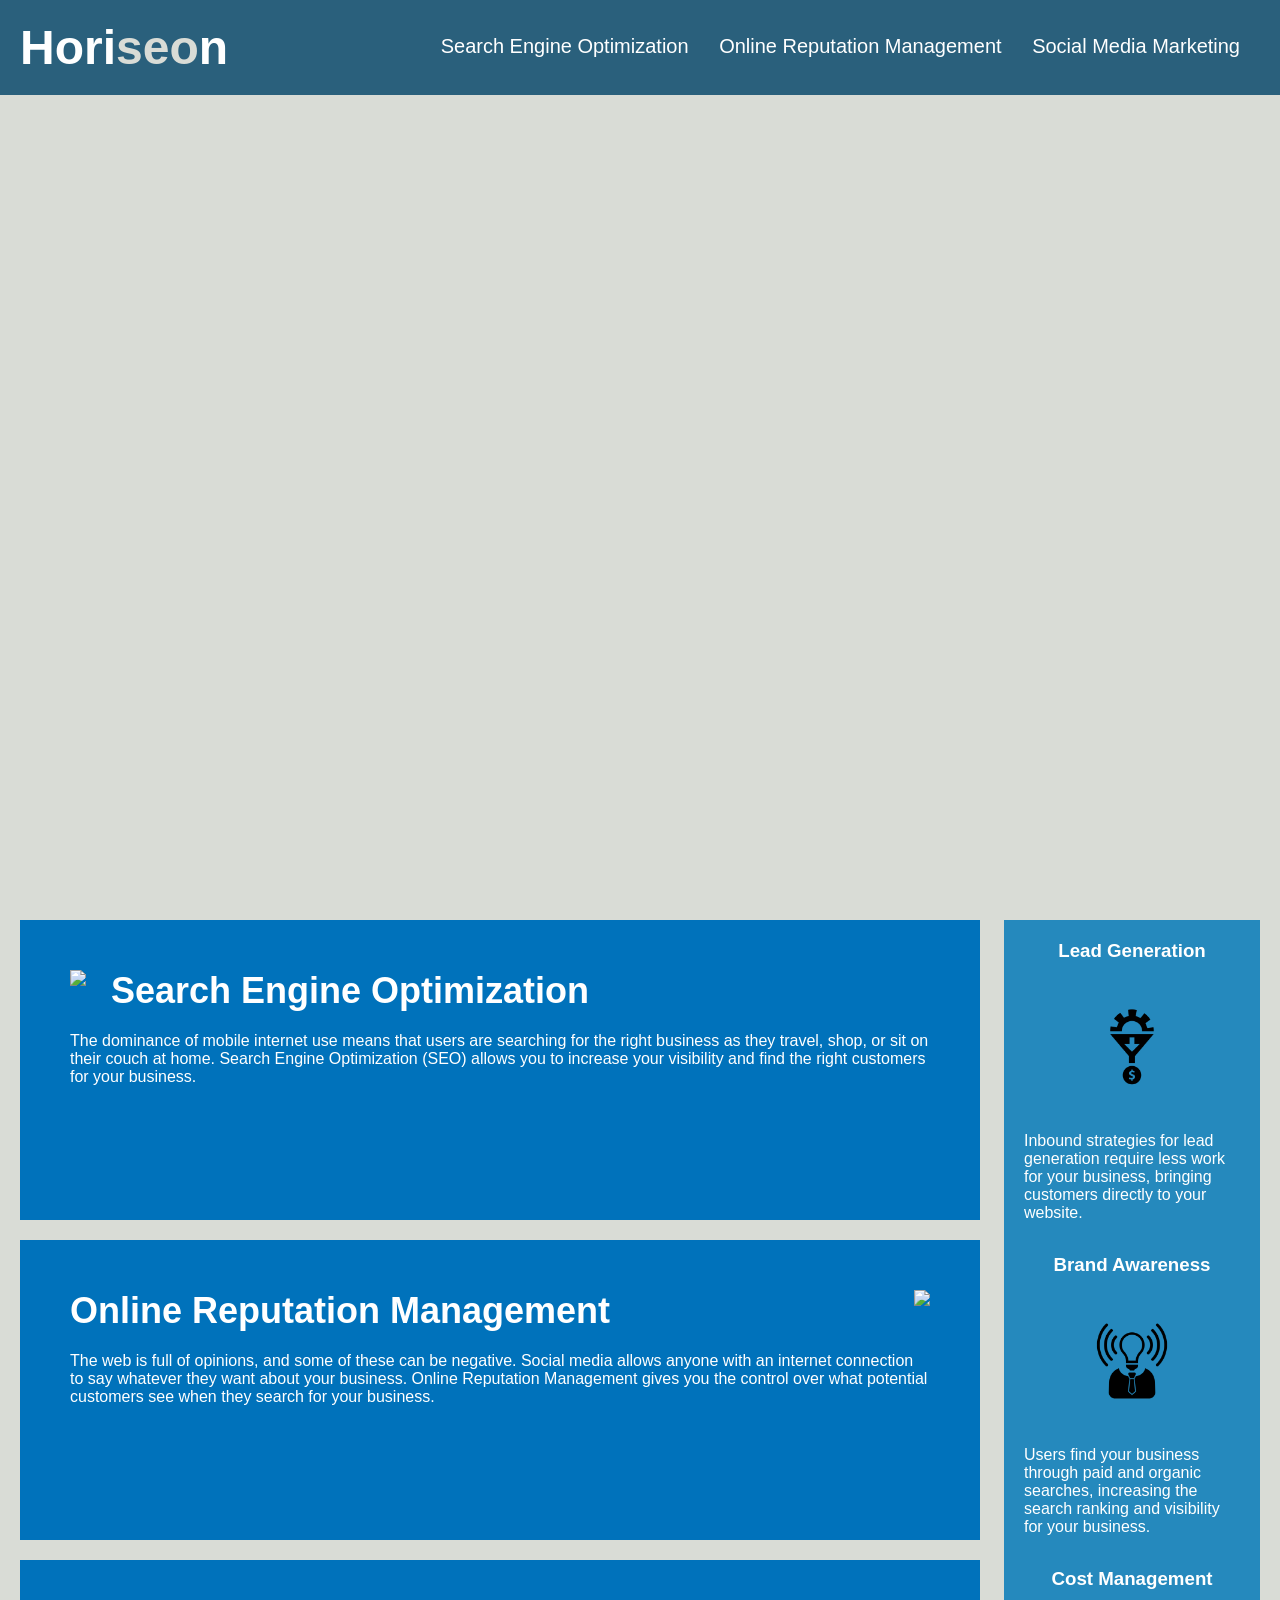
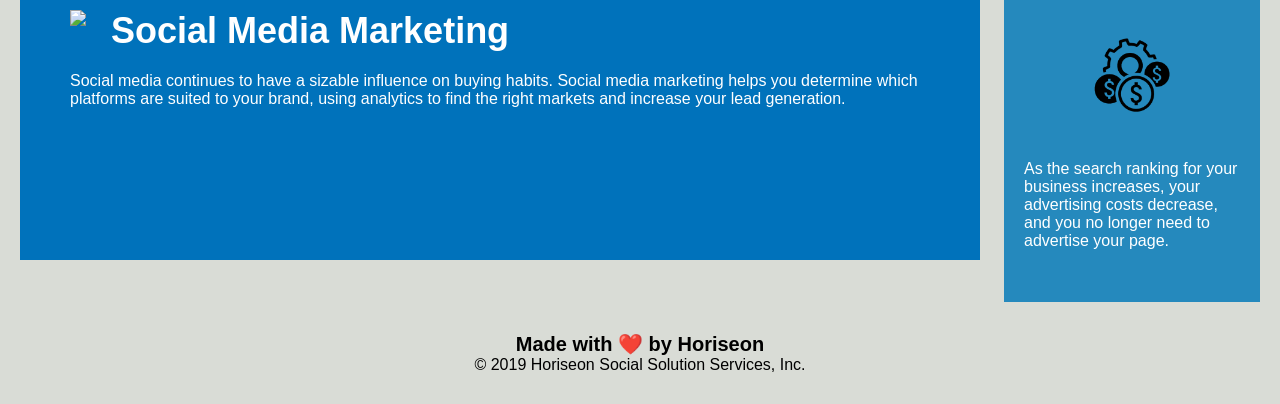
==== index.html @ f96ab811 "Removing src folder due Git Pages configuration" ====
<!DOCTYPE html>
<html lang="en-us">

<head>
    <meta charset="UTF-8" />
    <link rel="stylesheet" href="./assets/css/style.css">
    <title>Horiseon website</title>
</head>

<body>
    <header>
        <h1>Hori<span class="seo">seo</span>n</h1>
        <nav>
            <ul>
                <li>
                    <a href="#search-engine-optimization">Search Engine Optimization</a>
                </li>
                <li>
                    <a href="#online-reputation-management">Online Reputation Management</a>
                </li>
                <li>
                    <a href="#social-media-marketing">Social Media Marketing</a>
                </li>
            </ul>
        </nav>
    </header>

    <div class="hero"></div>

    <main>
        <div class="content">
            <div id="search-engine-optimization" class="search-engine-optimization">
                <img src="./assets/images/search-engine-optimization.jpg" class="float-left" />
                <h2>Search Engine Optimization</h2>
                <p>
                    The dominance of mobile internet use means that users are searching for the right business as they
                    travel, shop, or sit on their couch at home. Search Engine Optimization (SEO) allows you to increase
                    your visibility and find the right customers for your business.
                </p>
            </div>
            <div id="online-reputation-management" class="online-reputation-management">
                <img src="./assets/images/online-reputation-management.jpg" class="float-right" />
                <h2>Online Reputation Management</h2>
                <p>
                    The web is full of opinions, and some of these can be negative. Social media allows anyone with an
                    internet connection to say whatever they want about your business. Online Reputation Management
                    gives
                    you the control over what potential customers see when they search for your business.
                </p>
            </div>
            <div id="social-media-marketing" class="social-media-marketing">
                <img src="./assets/images/social-media-marketing.jpg" class="float-left" />
                <h2>Social Media Marketing</h2>
                <p>
                    Social media continues to have a sizable influence on buying habits. Social media marketing helps
                    you
                    determine which platforms are suited to your brand, using analytics to find the right markets and
                    increase your lead generation.
                </p>
            </div>
        </div>
        <div class="benefits">
            <div class="benefit-lead">
                <h3>Lead Generation</h3>
                <img src="./assets/images/lead-generation.png" />
                <p>
                    Inbound strategies for lead generation require less work for your business, bringing customers
                    directly
                    to your website.
                </p>
            </div>
            <div class="benefit-brand">
                <h3>Brand Awareness</h3>
                <img src="./assets/images/brand-awareness.png" />
                <p>
                    Users find your business through paid and organic searches, increasing the search ranking and
                    visibility
                    for your business.
                </p>
            </div>
            <div class="benefit-cost">
                <h3>Cost Management</h3>
                <img src="./assets/images/cost-management.png" />
                <p>
                    As the search ranking for your business increases, your advertising costs decrease, and you no
                    longer
                    need to advertise your page.
                </p>
            </div>
        </div>
    </main>

    <div class="footer">
        <h2>Made with ❤️️ by Horiseon</h2>
        <p>
            &copy; 2019 Horiseon Social Solution Services, Inc.
        </p>
    </div>
</body>

</html>
---- assets/css/style.css ----
* {
    box-sizing: border-box;
    padding: 0;
    margin: 0;
}

body {
    background-color: #d9dcd6;
}

header {
    padding: 20px;
    font-family: 'Trebuchet MS', 'Lucida Sans Unicode', 'Lucida Grande', 'Lucida Sans', Arial, sans-serif;
    background-color: #2a607c;
    color: #ffffff;
}

header h1 {
    display: inline-block;
    font-size: 48px;
}

header h1 .seo {
    color: #d9dcd6;
}

nav {
    padding-top: 15px;
    margin-right: 20px;
    float: right;
    font-family: 'Gill Sans', 'Gill Sans MT', Calibri, 'Trebuchet MS', sans-serif;
    font-size: 20px;
}

nav ul {
    list-style-type: none;
}

nav ul li {
    display: inline-block;
    margin-left: 25px;
}

a {
    color: #ffffff;
    text-decoration: none;
}

p {
    font-size: 16px;
}

.hero {
    height: 800px;
    width: 100%;
    margin-bottom: 25px;
    background-image: url("../images/digital-marketing-meeting.jpg");
    background-size: cover;
    background-position: center;
}

.float-left {
    float: left;
    margin-right: 25px;
}

.float-right {
    float: right;
    margin-left: 25px;
}

.content {
    width: 75%;
    display: inline-block;
    margin-left: 20px;
}

.benefits {
    margin-right: 20px;
    padding: 20px;
    clear: both;
    float: right;
    width: 20%;
    height: 100%;
    font-family: 'Gill Sans', 'Gill Sans MT', Calibri, 'Trebuchet MS', sans-serif;
    background-color: #2589bd;
}

.benefit-lead {
    margin-bottom: 32px;
    color: #ffffff;
}

.benefit-brand {
    margin-bottom: 32px;
    color: #ffffff;
}

.benefit-cost {
    margin-bottom: 32px;
    color: #ffffff;
}

.benefit-lead h3 {
    margin-bottom: 10px;
    text-align: center;
}

.benefit-brand h3 {
    margin-bottom: 10px;
    text-align: center;
}

.benefit-cost h3 {
    margin-bottom: 10px;
    text-align: center;
}

.benefit-lead img {
    display: block;
    margin: 10px auto;
    max-width: 150px;
}

.benefit-brand img {
    display: block;
    margin: 10px auto;
    max-width: 150px;
}

.benefit-cost img {
    display: block;
    margin: 10px auto;
    max-width: 150px;
}

.search-engine-optimization {
    margin-bottom: 20px;
    padding: 50px;
    height: 300px;
    font-family: 'Gill Sans', 'Gill Sans MT', Calibri, 'Trebuchet MS', sans-serif;
    background-color: #0072bb;
    color: #ffffff;
}

.online-reputation-management {
    margin-bottom: 20px;
    padding: 50px;
    height: 300px;
    font-family: 'Gill Sans', 'Gill Sans MT', Calibri, 'Trebuchet MS', sans-serif;
    background-color: #0072bb;
    color: #ffffff;
}

.social-media-marketing {
    margin-bottom: 20px;
    padding: 50px;
    height: 300px;
    font-family: 'Gill Sans', 'Gill Sans MT', Calibri, 'Trebuchet MS', sans-serif;
    background-color: #0072bb;
    color: #ffffff;
}

.search-engine-optimization img {
    max-height: 200px;
}

.online-reputation-management img {
    max-height: 200px;
}

.social-media-marketing img {
    max-height: 200px;
}

.search-engine-optimization h2 {
    margin-bottom: 20px;
    font-size: 36px;
}

.online-reputation-management h2 {
    margin-bottom: 20px;
    font-size: 36px;
}

.social-media-marketing h2 {
    margin-bottom: 20px;
    font-size: 36px;
}

.footer {
    padding: 30px;
    clear: both;
    font-family: 'Trebuchet MS', 'Lucida Sans Unicode', 'Lucida Grande', 'Lucida Sans', Arial, sans-serif;
    text-align: center;
}

.footer h2 {
    font-size: 20px;
}
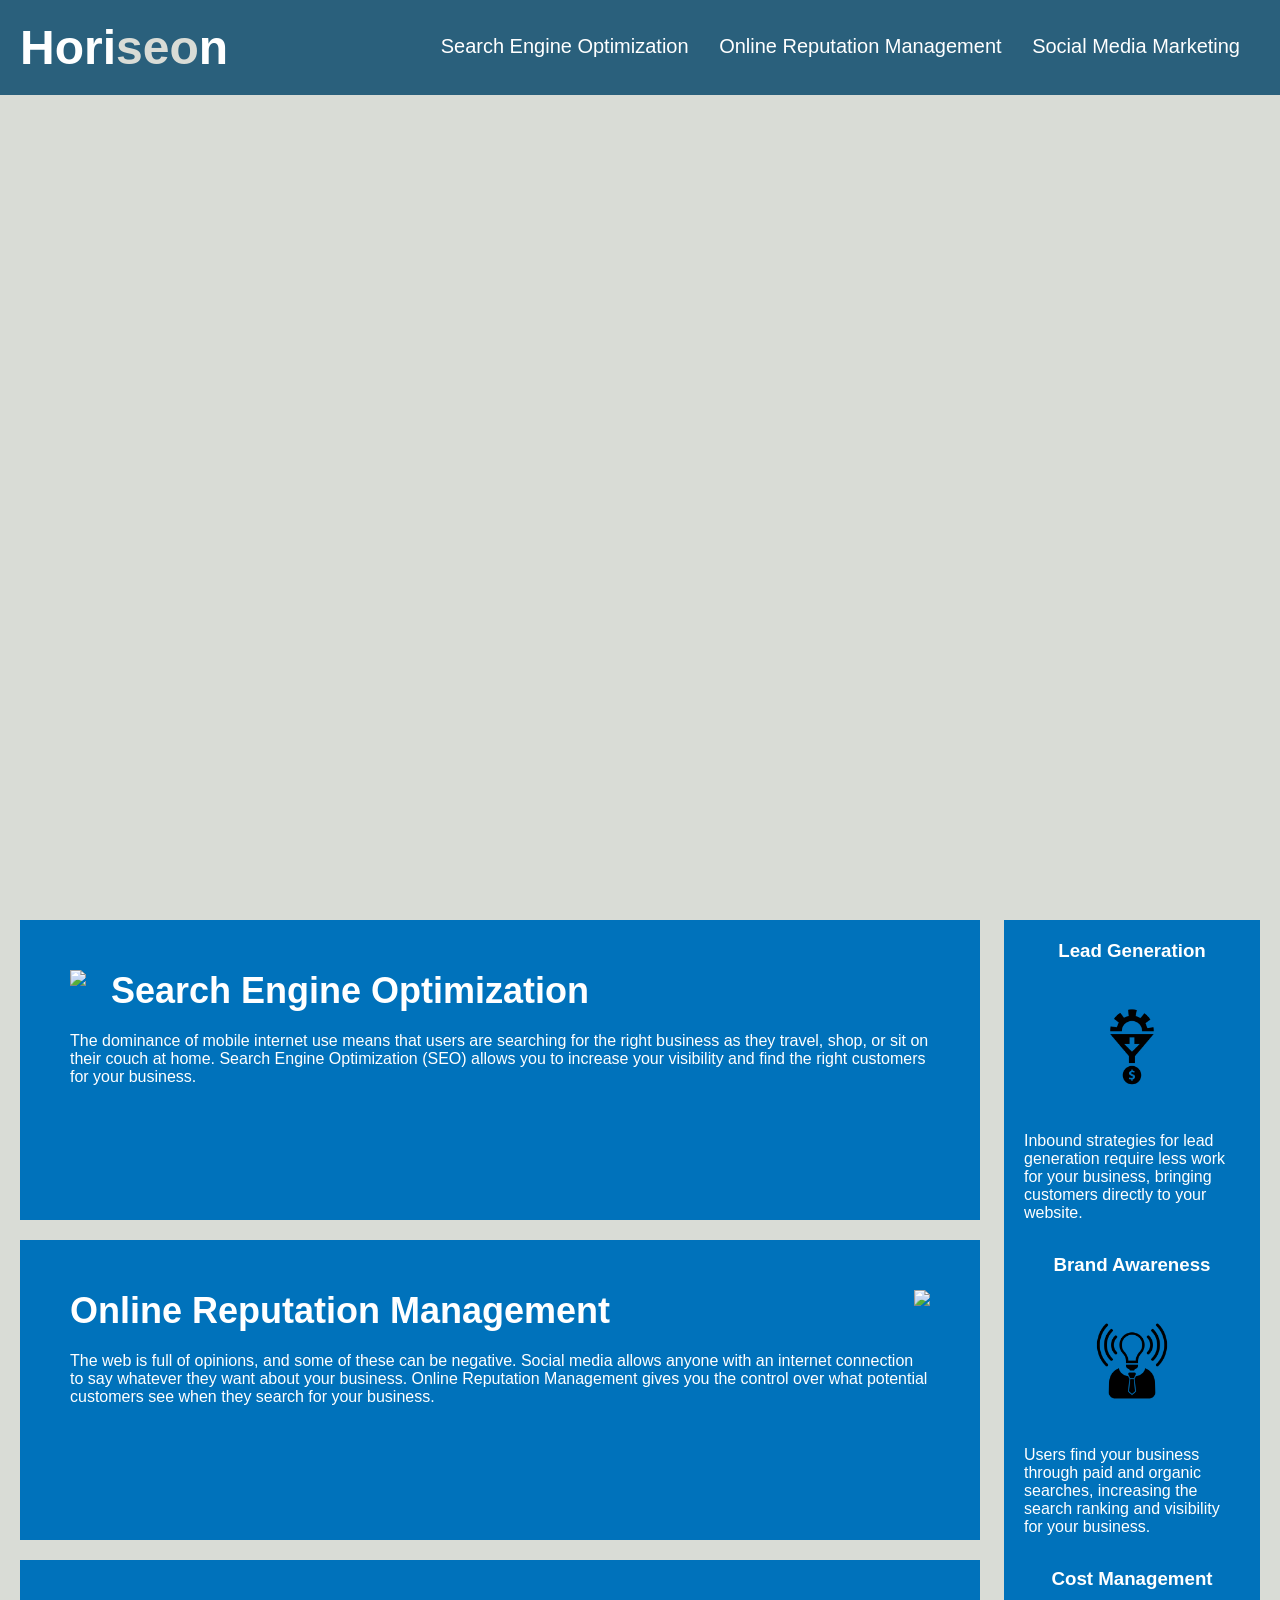
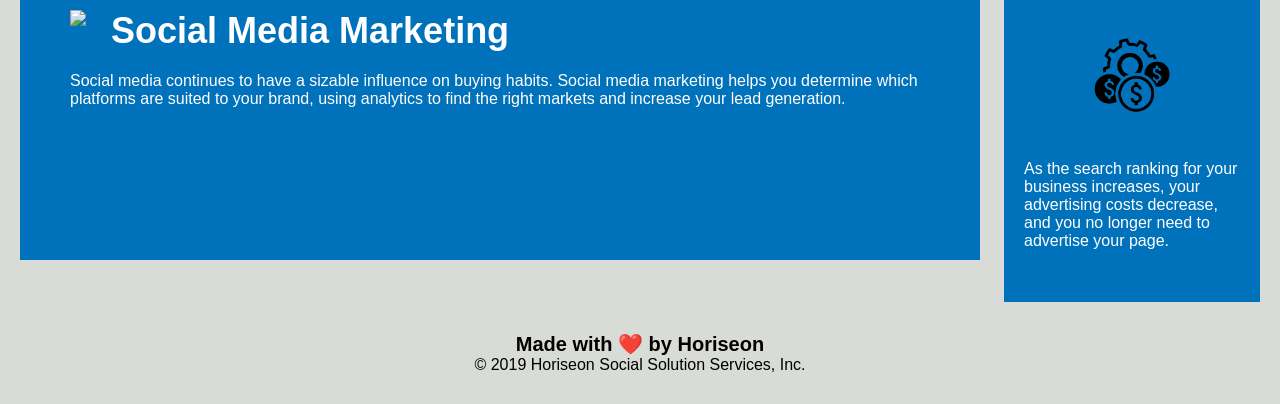
==== commit 4e432570: "Changing html element for semantic html element in footer" ====
--- a/index.html
+++ b/index.html
@@ -90,12 +90,12 @@
         </div>
     </main>
 
-    <div class="footer">
+    <footer>
         <h2>Made with ❤️️ by Horiseon</h2>
         <p>
             &copy; 2019 Horiseon Social Solution Services, Inc.
         </p>
-    </div>
+    </footer>
 </body>
 
 </html>
--- a/assets/css/style.css
+++ b/assets/css/style.css
@@ -83,7 +83,7 @@
     width: 20%;
     height: 100%;
     font-family: 'Gill Sans', 'Gill Sans MT', Calibri, 'Trebuchet MS', sans-serif;
-    background-color: #2589bd;
+    background-color: #0072BB;
 }
 
 .benefit-lead {
@@ -188,13 +188,13 @@
     font-size: 36px;
 }
 
-.footer {
+footer {
     padding: 30px;
     clear: both;
     font-family: 'Trebuchet MS', 'Lucida Sans Unicode', 'Lucida Grande', 'Lucida Sans', Arial, sans-serif;
     text-align: center;
 }
 
-.footer h2 {
+footer h2 {
     font-size: 20px;
 }
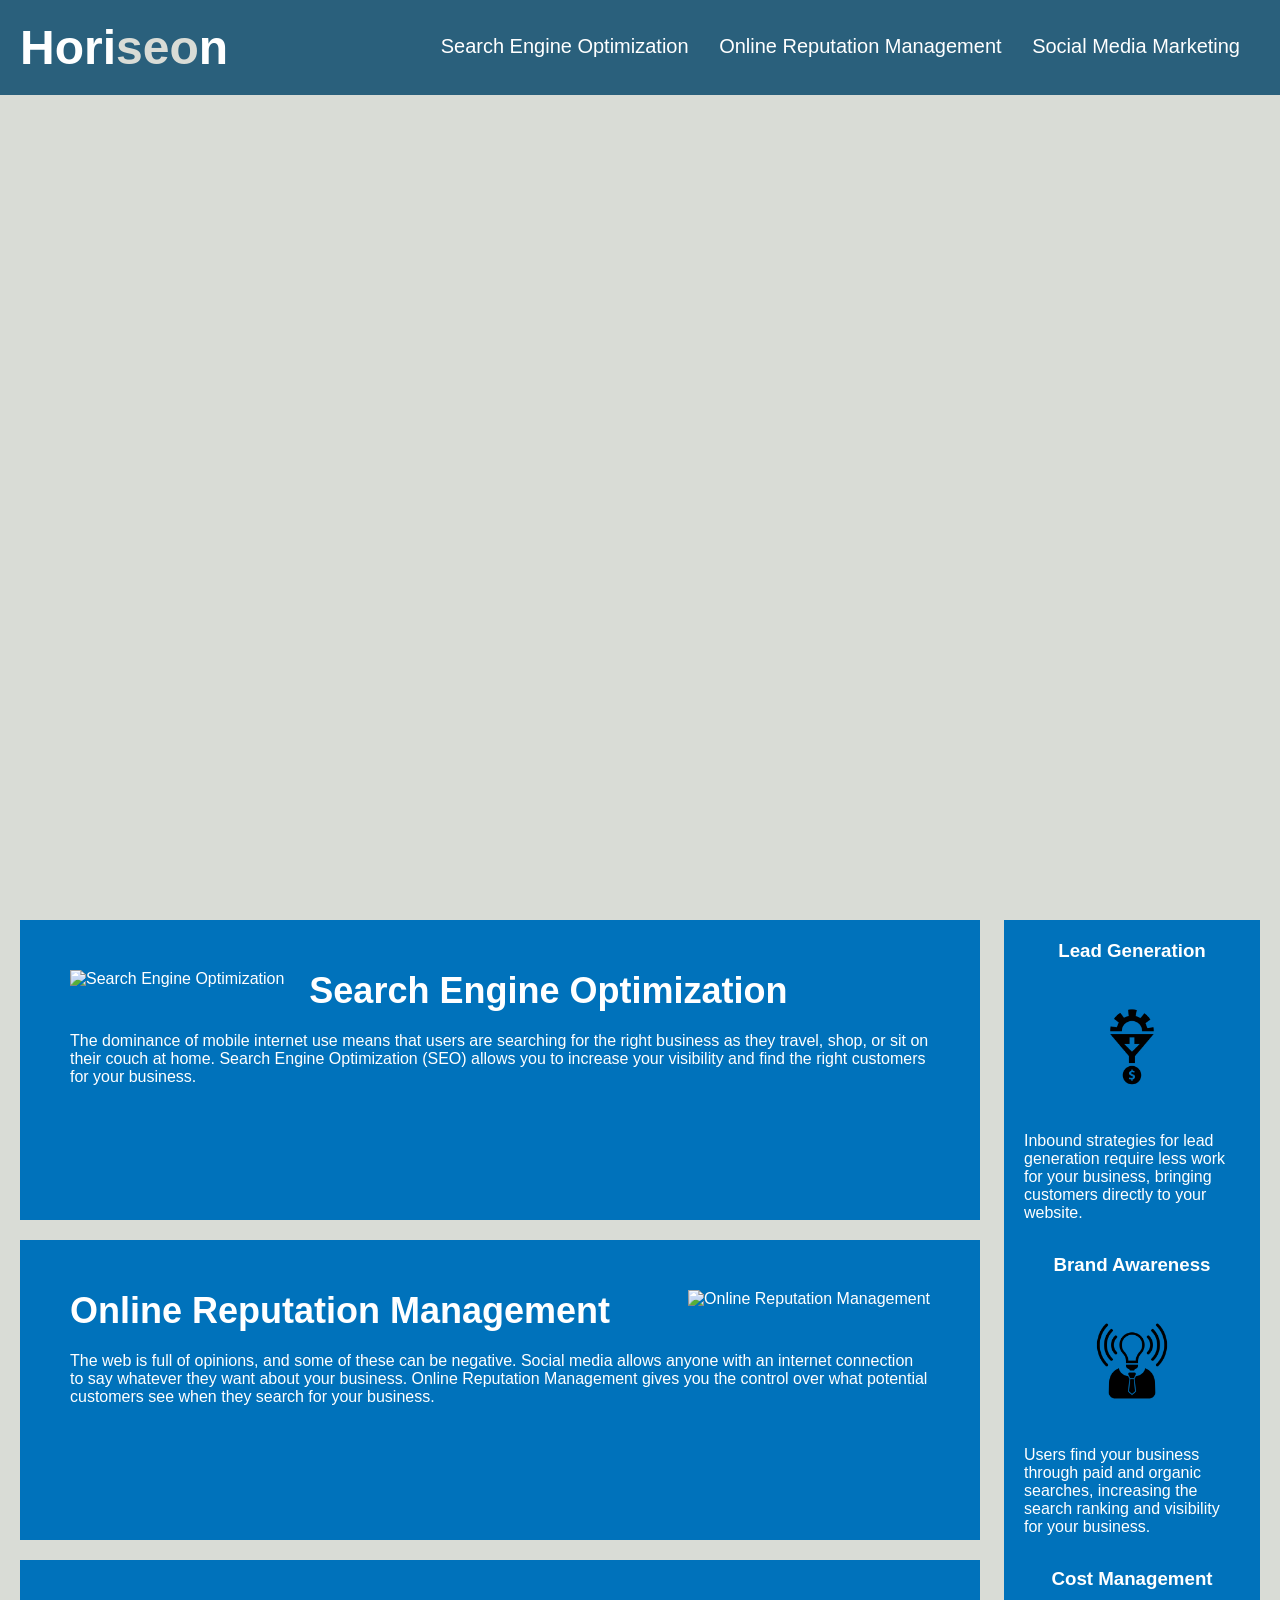
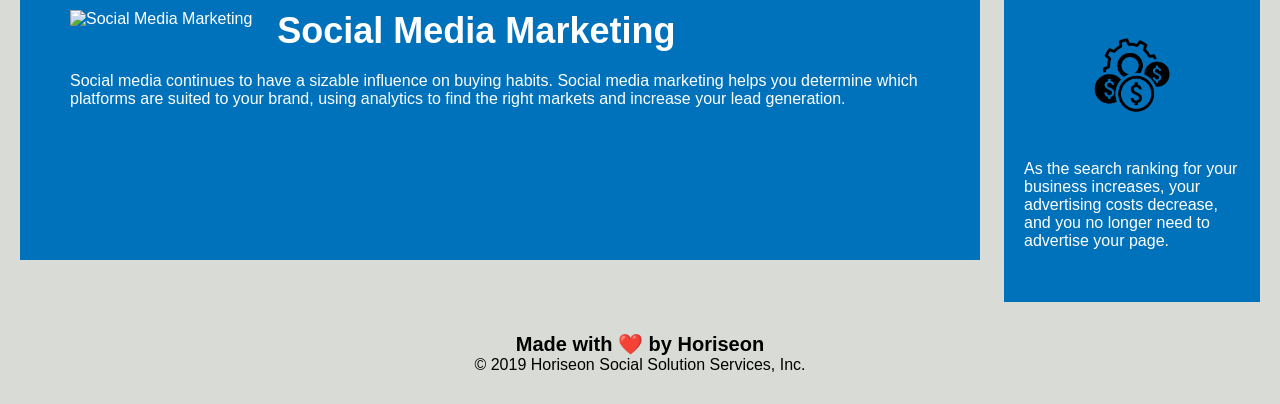
==== commit 2f08c8ff: "Adding alt attribute to images" ====
--- a/index.html
+++ b/index.html
@@ -30,7 +30,7 @@
     <main>
         <div class="content">
             <div id="search-engine-optimization" class="search-engine-optimization">
-                <img src="./assets/images/search-engine-optimization.jpg" class="float-left" />
+                <img src="./assets/images/search-engine-optimization.jpg" class="float-left" alt="Search Engine Optimization"/>
                 <h2>Search Engine Optimization</h2>
                 <p>
                     The dominance of mobile internet use means that users are searching for the right business as they
@@ -39,7 +39,7 @@
                 </p>
             </div>
             <div id="online-reputation-management" class="online-reputation-management">
-                <img src="./assets/images/online-reputation-management.jpg" class="float-right" />
+                <img src="./assets/images/online-reputation-management.jpg" class="float-right" alt="Online Reputation Management"/>
                 <h2>Online Reputation Management</h2>
                 <p>
                     The web is full of opinions, and some of these can be negative. Social media allows anyone with an
@@ -49,7 +49,7 @@
                 </p>
             </div>
             <div id="social-media-marketing" class="social-media-marketing">
-                <img src="./assets/images/social-media-marketing.jpg" class="float-left" />
+                <img src="./assets/images/social-media-marketing.jpg" class="float-left" alt="Social Media Marketing"/>
                 <h2>Social Media Marketing</h2>
                 <p>
                     Social media continues to have a sizable influence on buying habits. Social media marketing helps
@@ -62,7 +62,7 @@
         <div class="benefits">
             <div class="benefit-lead">
                 <h3>Lead Generation</h3>
-                <img src="./assets/images/lead-generation.png" />
+                <img src="./assets/images/lead-generation.png" alt="Lead Generation"/>
                 <p>
                     Inbound strategies for lead generation require less work for your business, bringing customers
                     directly
@@ -71,7 +71,7 @@
             </div>
             <div class="benefit-brand">
                 <h3>Brand Awareness</h3>
-                <img src="./assets/images/brand-awareness.png" />
+                <img src="./assets/images/brand-awareness.png" alt="Brand Awareness"/>
                 <p>
                     Users find your business through paid and organic searches, increasing the search ranking and
                     visibility
@@ -80,7 +80,7 @@
             </div>
             <div class="benefit-cost">
                 <h3>Cost Management</h3>
-                <img src="./assets/images/cost-management.png" />
+                <img src="./assets/images/cost-management.png" alt="Cost Managment"/>
                 <p>
                     As the search ranking for your business increases, your advertising costs decrease, and you no
                     longer
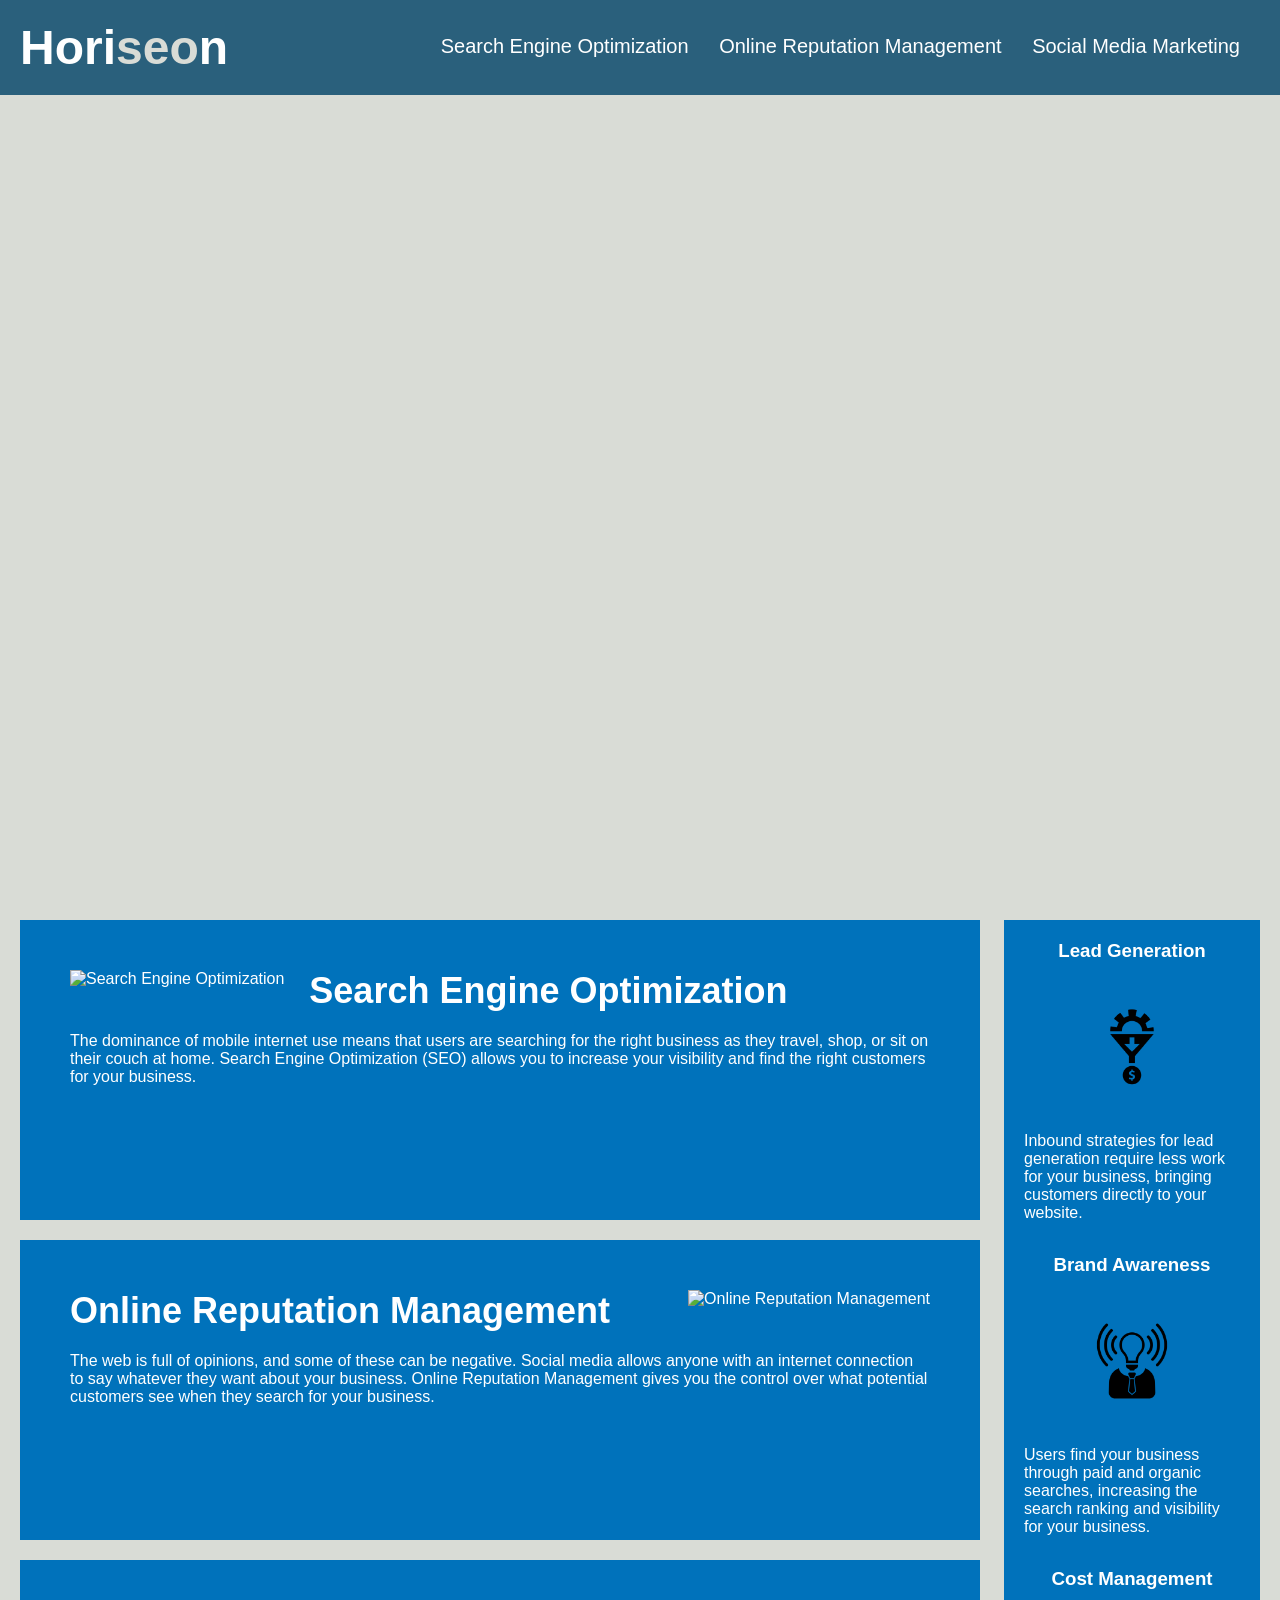
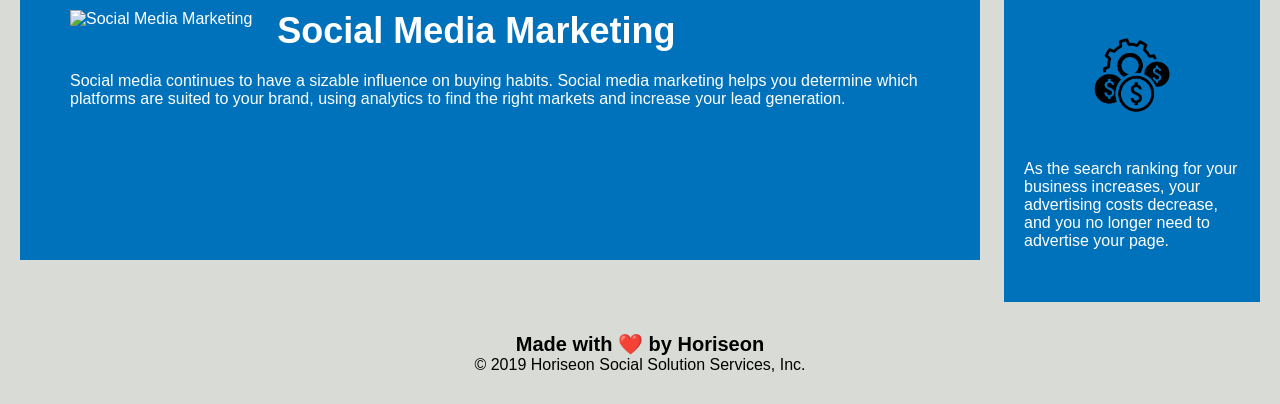
==== commit 2d9d3d1f: "Testing webp format images" ====
--- a/index.html
+++ b/index.html
@@ -71,7 +71,7 @@
             </div>
             <div class="benefit-brand">
                 <h3>Brand Awareness</h3>
-                <img src="./assets/images/brand-awareness.png" alt="Brand Awareness"/>
+                <img src="./assets/images/brand-awareness.webp" alt="Brand Awareness"/>
                 <p>
                     Users find your business through paid and organic searches, increasing the search ranking and
                     visibility
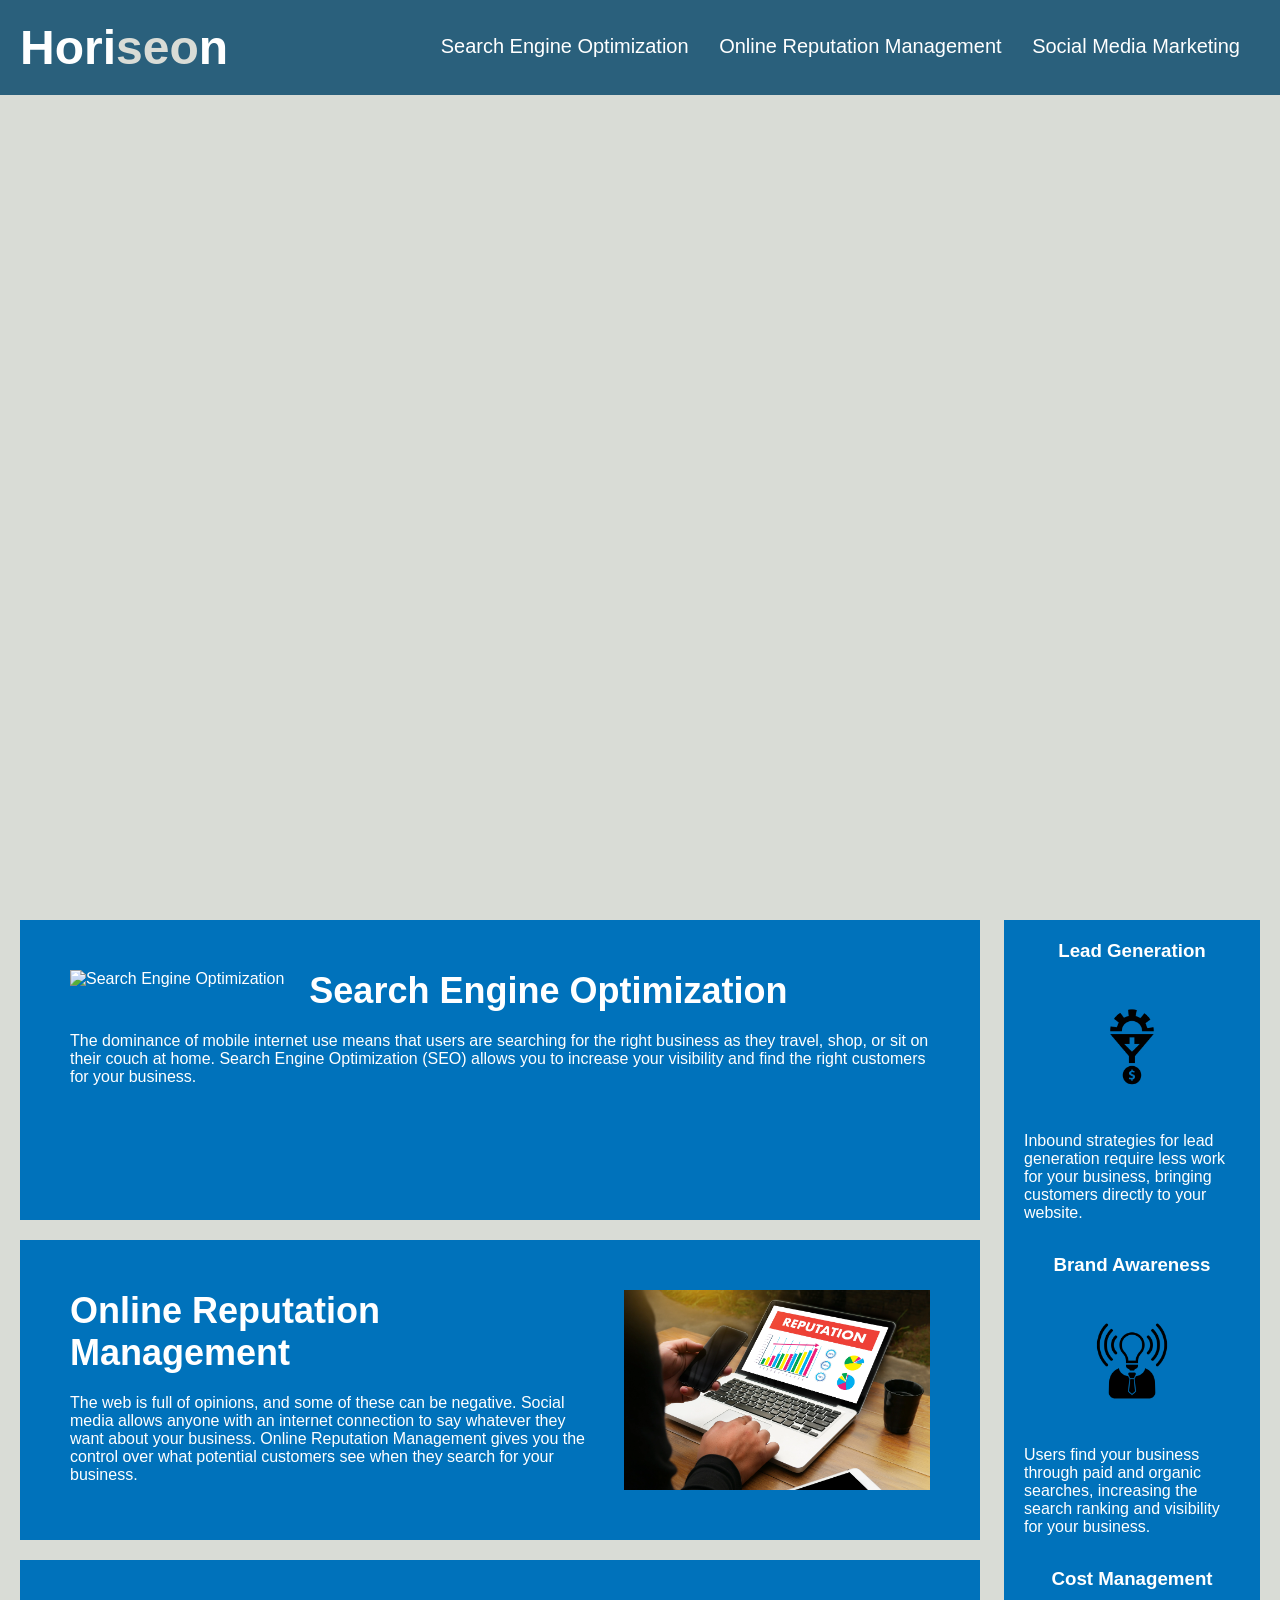
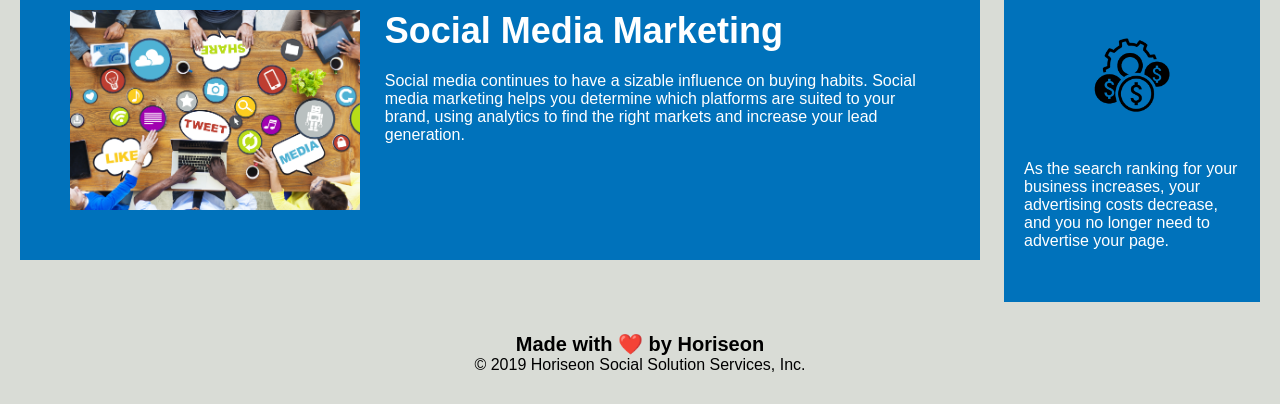
==== commit d7bfafef: "Changing images for webp format to increase performance" ====
--- a/index.html
+++ b/index.html
@@ -30,7 +30,7 @@
     <main>
         <div class="content">
             <div id="search-engine-optimization" class="search-engine-optimization">
-                <img src="./assets/images/search-engine-optimization.jpg" class="float-left" alt="Search Engine Optimization"/>
+                <img src="./assets/images/search-engine-optimization.webp" class="float-left" alt="Search Engine Optimization"/>
                 <h2>Search Engine Optimization</h2>
                 <p>
                     The dominance of mobile internet use means that users are searching for the right business as they
@@ -39,7 +39,7 @@
                 </p>
             </div>
             <div id="online-reputation-management" class="online-reputation-management">
-                <img src="./assets/images/online-reputation-management.jpg" class="float-right" alt="Online Reputation Management"/>
+                <img src="./assets/images/online-reputation-management.webp" class="float-right" alt="Online Reputation Management"/>
                 <h2>Online Reputation Management</h2>
                 <p>
                     The web is full of opinions, and some of these can be negative. Social media allows anyone with an
@@ -49,7 +49,7 @@
                 </p>
             </div>
             <div id="social-media-marketing" class="social-media-marketing">
-                <img src="./assets/images/social-media-marketing.jpg" class="float-left" alt="Social Media Marketing"/>
+                <img src="./assets/images/social-media-marketing.webp" class="float-left" alt="Social Media Marketing"/>
                 <h2>Social Media Marketing</h2>
                 <p>
                     Social media continues to have a sizable influence on buying habits. Social media marketing helps
@@ -62,7 +62,7 @@
         <div class="benefits">
             <div class="benefit-lead">
                 <h3>Lead Generation</h3>
-                <img src="./assets/images/lead-generation.png" alt="Lead Generation"/>
+                <img src="./assets/images/lead-generation.webp" alt="Lead Generation"/>
                 <p>
                     Inbound strategies for lead generation require less work for your business, bringing customers
                     directly
@@ -80,7 +80,7 @@
             </div>
             <div class="benefit-cost">
                 <h3>Cost Management</h3>
-                <img src="./assets/images/cost-management.png" alt="Cost Managment"/>
+                <img src="./assets/images/cost-management.webp" alt="Cost Managment"/>
                 <p>
                     As the search ranking for your business increases, your advertising costs decrease, and you no
                     longer
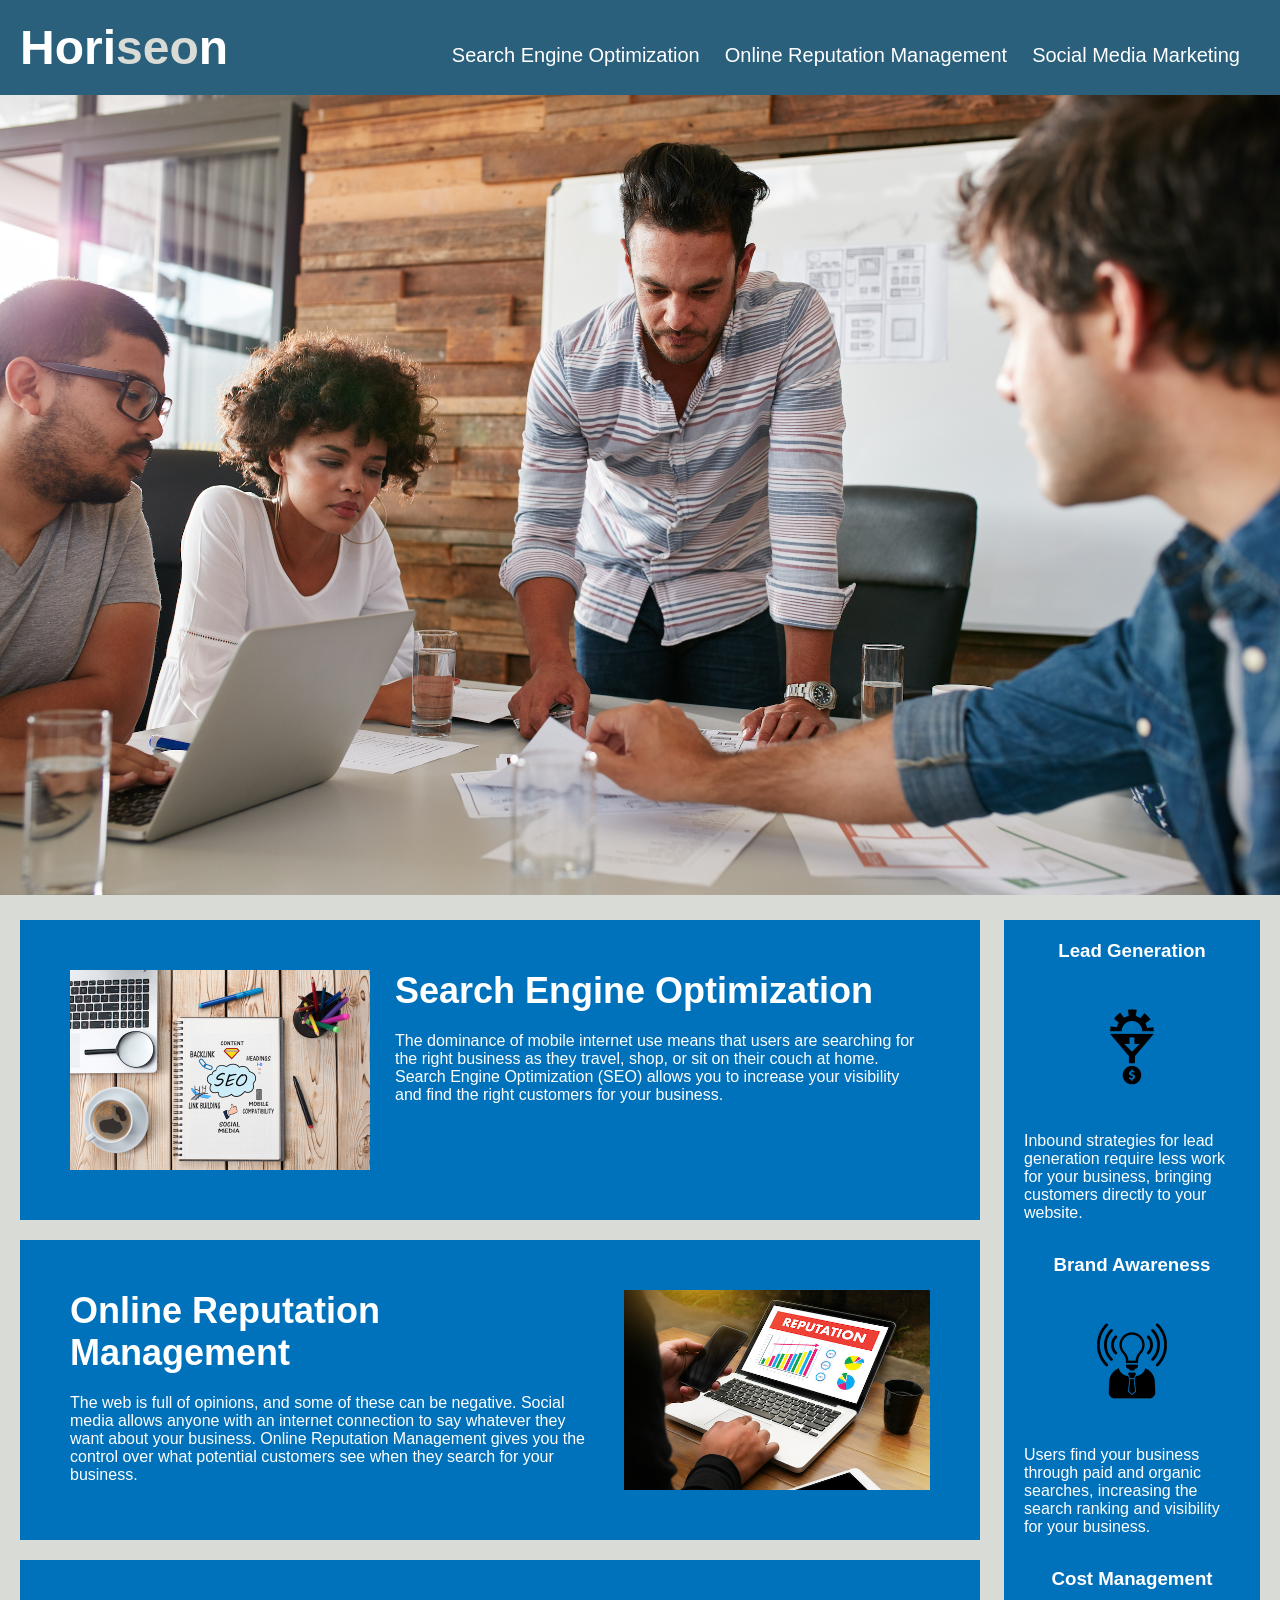
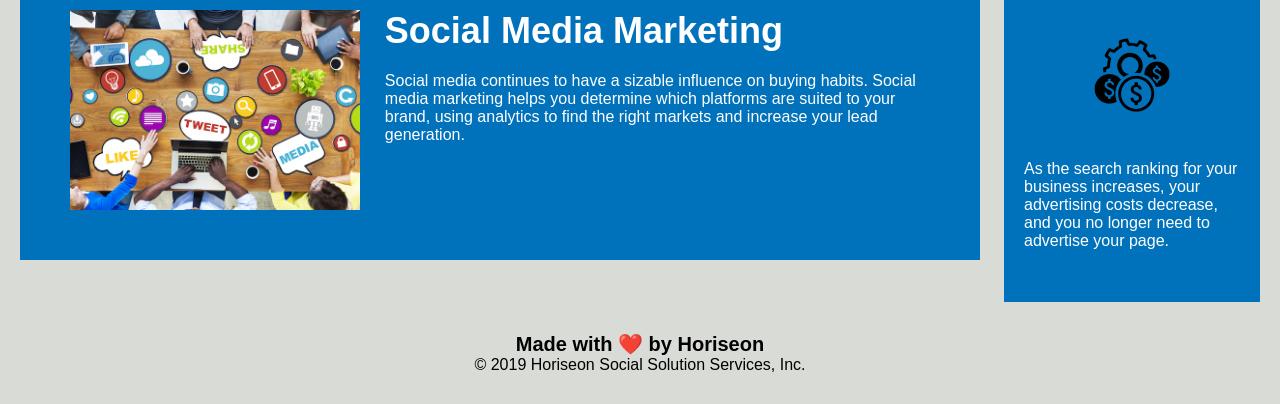
==== commit 7b17a007: "Changing images to png, jpg and resizing them to increase performance" ====
--- a/index.html
+++ b/index.html
@@ -10,15 +10,15 @@
 <body>
     <header>
         <h1>Hori<span class="seo">seo</span>n</h1>
-        <nav>
-            <ul>
-                <li>
+        <nav class="navbar">
+            <ul class="list">
+                <li class="list-item">
                     <a href="#search-engine-optimization">Search Engine Optimization</a>
                 </li>
-                <li>
+                <li class="list-item">
                     <a href="#online-reputation-management">Online Reputation Management</a>
                 </li>
-                <li>
+                <li class="list-item">
                     <a href="#social-media-marketing">Social Media Marketing</a>
                 </li>
             </ul>
@@ -29,8 +29,8 @@
 
     <main>
         <div class="content">
-            <div id="search-engine-optimization" class="search-engine-optimization">
-                <img src="./assets/images/search-engine-optimization.webp" class="float-left" alt="Search Engine Optimization"/>
+            <div id="search-engine-optimization" class="content-card">
+                <img src="./assets/images/search-engine-optimization.jpg" class="float-left" alt="Search Engine Optimization"/>
                 <h2>Search Engine Optimization</h2>
                 <p>
                     The dominance of mobile internet use means that users are searching for the right business as they
@@ -38,8 +38,8 @@
                     your visibility and find the right customers for your business.
                 </p>
             </div>
-            <div id="online-reputation-management" class="online-reputation-management">
-                <img src="./assets/images/online-reputation-management.webp" class="float-right" alt="Online Reputation Management"/>
+            <div id="online-reputation-management" class="content-card">
+                <img src="./assets/images/online-reputation-management.jpg" class="float-right" alt="Online Reputation Management"/>
                 <h2>Online Reputation Management</h2>
                 <p>
                     The web is full of opinions, and some of these can be negative. Social media allows anyone with an
@@ -48,8 +48,8 @@
                     you the control over what potential customers see when they search for your business.
                 </p>
             </div>
-            <div id="social-media-marketing" class="social-media-marketing">
-                <img src="./assets/images/social-media-marketing.webp" class="float-left" alt="Social Media Marketing"/>
+            <div id="social-media-marketing" class="content-card">
+                <img src="./assets/images/social-media-marketing.jpg" class="float-left" alt="Social Media Marketing"/>
                 <h2>Social Media Marketing</h2>
                 <p>
                     Social media continues to have a sizable influence on buying habits. Social media marketing helps
@@ -60,27 +60,27 @@
             </div>
         </div>
         <div class="benefits">
-            <div class="benefit-lead">
+            <div id="benefit-lead" class="benefit-card">
                 <h3>Lead Generation</h3>
-                <img src="./assets/images/lead-generation.webp" alt="Lead Generation"/>
+                <img src="./assets/images/lead-generation.png" alt="Lead Generation"/>
                 <p>
                     Inbound strategies for lead generation require less work for your business, bringing customers
                     directly
                     to your website.
                 </p>
             </div>
-            <div class="benefit-brand">
+            <div id="benefit-brand" class="benefit-card">
                 <h3>Brand Awareness</h3>
-                <img src="./assets/images/brand-awareness.webp" alt="Brand Awareness"/>
+                <img src="./assets/images/brand-awareness.png" alt="Brand Awareness"/>
                 <p>
                     Users find your business through paid and organic searches, increasing the search ranking and
                     visibility
                     for your business.
                 </p>
             </div>
-            <div class="benefit-cost">
+            <div id="benefit-cost" class="benefit-card">
                 <h3>Cost Management</h3>
-                <img src="./assets/images/cost-management.webp" alt="Cost Managment"/>
+                <img src="./assets/images/cost-management.png" alt="Cost Managment"/>
                 <p>
                     As the search ranking for your business increases, your advertising costs decrease, and you no
                     longer
--- a/assets/css/style.css
+++ b/assets/css/style.css
@@ -1,8 +1,16 @@
+/**
+*All elements Selector
+*/
+
 * {
     box-sizing: border-box;
     padding: 0;
     margin: 0;
 }
+
+/**
+*HTML tag elements
+*/
 
 body {
     background-color: #d9dcd6;
@@ -13,6 +21,9 @@
     font-family: 'Trebuchet MS', 'Lucida Sans Unicode', 'Lucida Grande', 'Lucida Sans', Arial, sans-serif;
     background-color: #2a607c;
     color: #ffffff;
+    display: flex;
+    align-items: center;
+    justify-content: space-between;
 }
 
 header h1 {
@@ -24,7 +35,20 @@
     color: #d9dcd6;
 }
 
-nav {
+a {
+    color: #ffffff;
+    text-decoration: none;
+}
+
+p {
+    font-size: 16px;
+}
+
+/**
+*Classes elements
+*/
+
+.navbar {
     padding-top: 15px;
     margin-right: 20px;
     float: right;
@@ -32,22 +56,15 @@
     font-size: 20px;
 }
 
-nav ul {
+.list {
     list-style-type: none;
+    display: flex;
+    padding: 0;
 }
 
-nav ul li {
+.list-item {
     display: inline-block;
     margin-left: 25px;
-}
-
-a {
-    color: #ffffff;
-    text-decoration: none;
-}
-
-p {
-    font-size: 16px;
 }
 
 .hero {
@@ -86,55 +103,23 @@
     background-color: #0072BB;
 }
 
-.benefit-lead {
+.benefit-card {
     margin-bottom: 32px;
     color: #ffffff;
 }
 
-.benefit-brand {
-    margin-bottom: 32px;
-    color: #ffffff;
-}
-
-.benefit-cost {
-    margin-bottom: 32px;
-    color: #ffffff;
-}
-
-.benefit-lead h3 {
+.benefit-card h3 {
     margin-bottom: 10px;
     text-align: center;
 }
 
-.benefit-brand h3 {
-    margin-bottom: 10px;
-    text-align: center;
-}
-
-.benefit-cost h3 {
-    margin-bottom: 10px;
-    text-align: center;
-}
-
-.benefit-lead img {
+.benefit-card img {
     display: block;
     margin: 10px auto;
     max-width: 150px;
 }
 
-.benefit-brand img {
-    display: block;
-    margin: 10px auto;
-    max-width: 150px;
-}
-
-.benefit-cost img {
-    display: block;
-    margin: 10px auto;
-    max-width: 150px;
-}
-
-.search-engine-optimization {
+.content-card {
     margin-bottom: 20px;
     padding: 50px;
     height: 300px;
@@ -143,47 +128,11 @@
     color: #ffffff;
 }
 
-.online-reputation-management {
-    margin-bottom: 20px;
-    padding: 50px;
-    height: 300px;
-    font-family: 'Gill Sans', 'Gill Sans MT', Calibri, 'Trebuchet MS', sans-serif;
-    background-color: #0072bb;
-    color: #ffffff;
-}
-
-.social-media-marketing {
-    margin-bottom: 20px;
-    padding: 50px;
-    height: 300px;
-    font-family: 'Gill Sans', 'Gill Sans MT', Calibri, 'Trebuchet MS', sans-serif;
-    background-color: #0072bb;
-    color: #ffffff;
-}
-
-.search-engine-optimization img {
+.content-card img {
     max-height: 200px;
 }
 
-.online-reputation-management img {
-    max-height: 200px;
-}
-
-.social-media-marketing img {
-    max-height: 200px;
-}
-
-.search-engine-optimization h2 {
-    margin-bottom: 20px;
-    font-size: 36px;
-}
-
-.online-reputation-management h2 {
-    margin-bottom: 20px;
-    font-size: 36px;
-}
-
-.social-media-marketing h2 {
+.content-card h2 {
     margin-bottom: 20px;
     font-size: 36px;
 }
@@ -198,3 +147,30 @@
 footer h2 {
     font-size: 20px;
 }
+
+/*
+* Responsive for mobile devices
+*/
+
+@media screen and (max-width: 1024px) {
+    header {
+        text-align: center;
+        flex-direction: column;
+    }
+
+    .content {
+        display: inline;
+        margin-left: 20 px;
+    }
+
+    .benefits {
+        margin-right: 0;
+        width: 100%;
+        height: 100%;
+        display: flex;
+    }
+
+    .benefit-card {
+        margin-left: 25 px;
+    }
+}
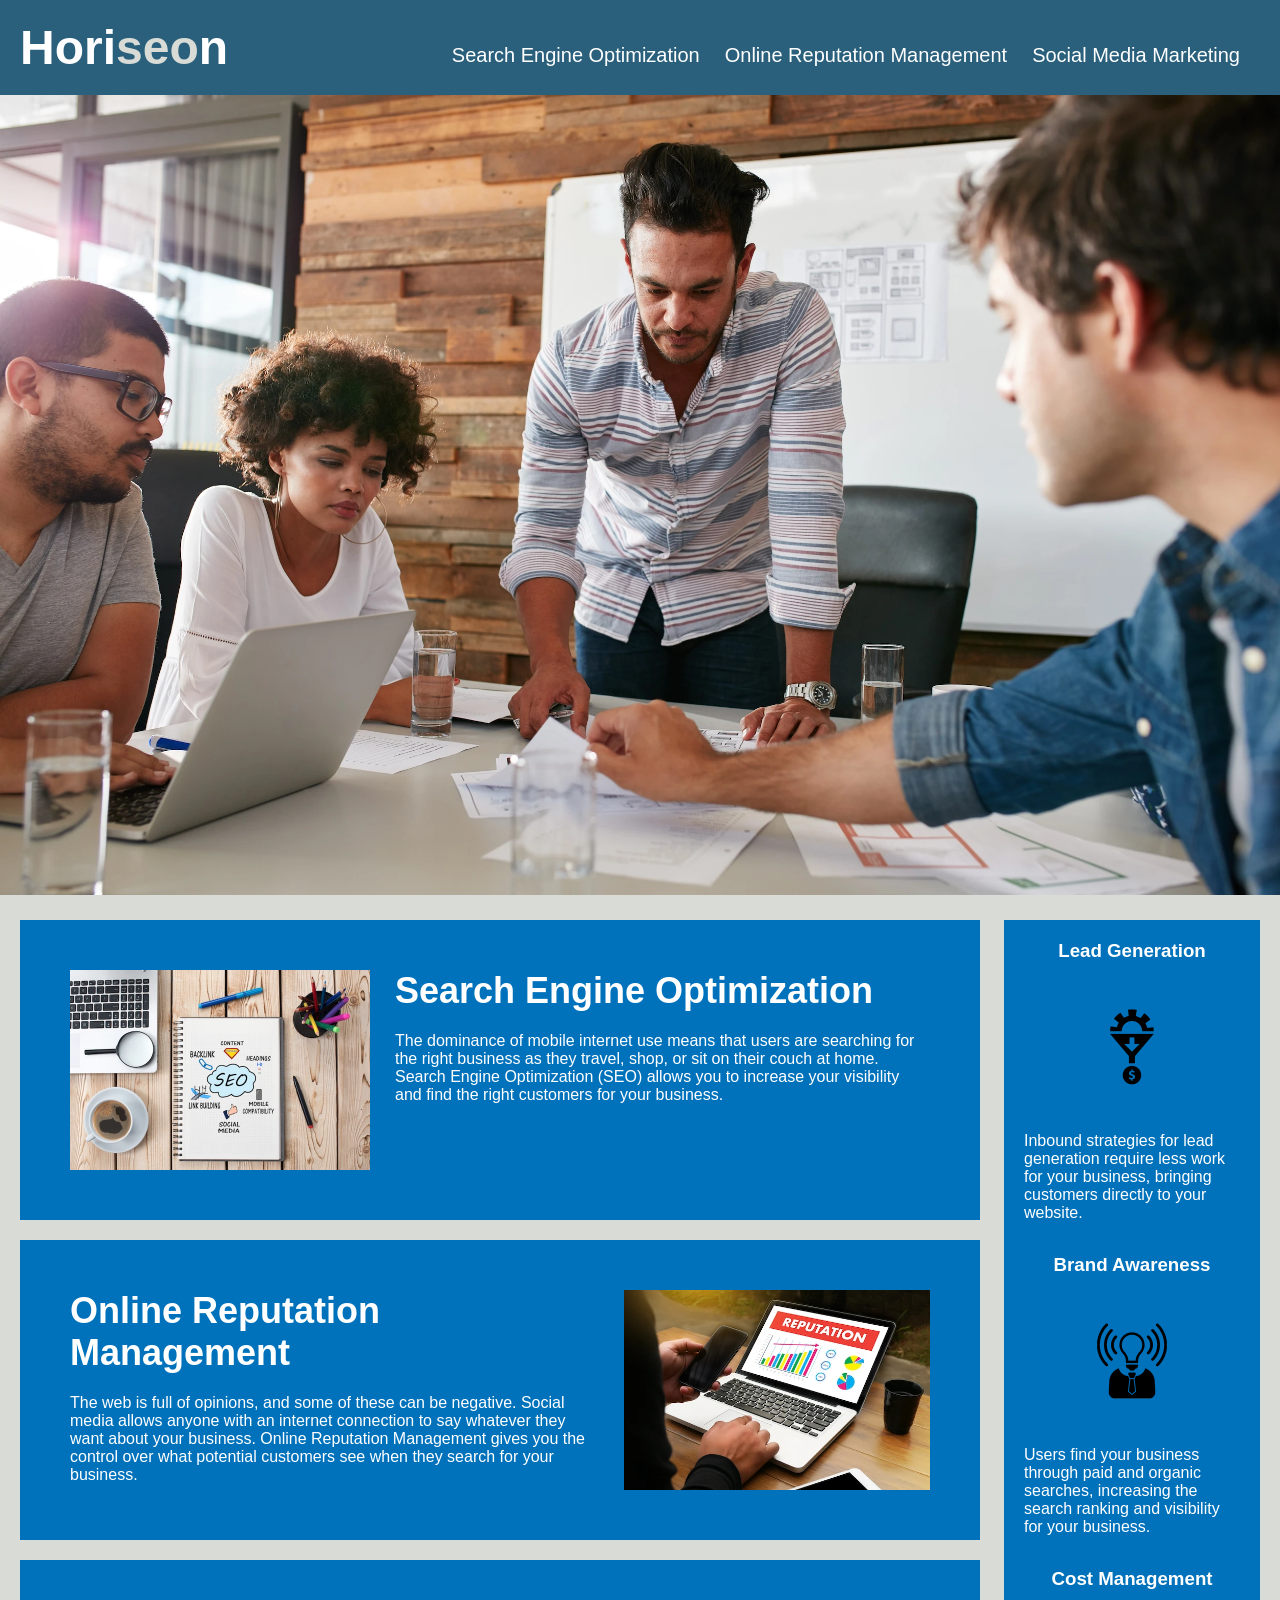
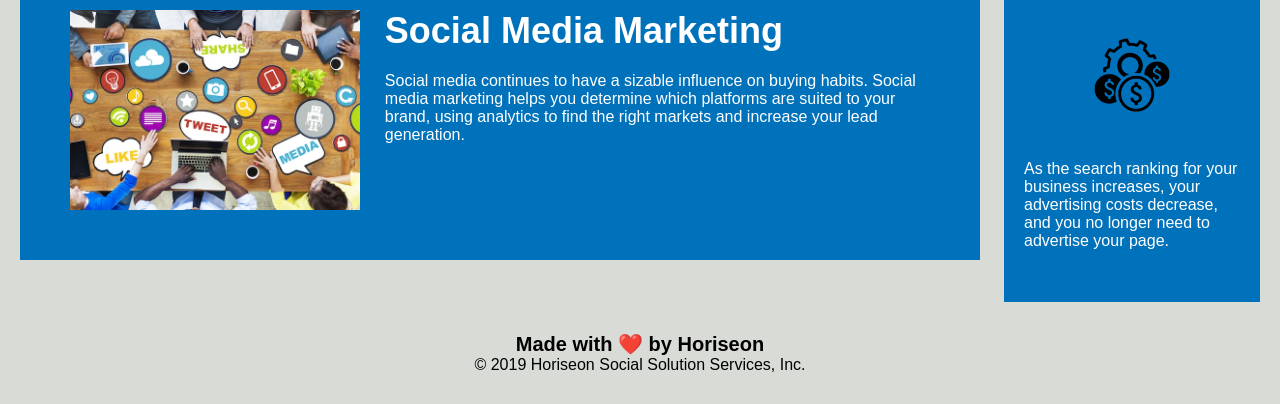
==== commit cbaa7b71: "Changing images in next-gen formats" ====
--- a/index.html
+++ b/index.html
@@ -30,7 +30,7 @@
     <main>
         <div class="content">
             <div id="search-engine-optimization" class="content-card">
-                <img src="./assets/images/search-engine-optimization.jpg" class="float-left" alt="Search Engine Optimization"/>
+                <img src="./assets/images/search-engine-optimization.webp" class="float-left" alt="Search Engine Optimization"/>
                 <h2>Search Engine Optimization</h2>
                 <p>
                     The dominance of mobile internet use means that users are searching for the right business as they
@@ -39,7 +39,7 @@
                 </p>
             </div>
             <div id="online-reputation-management" class="content-card">
-                <img src="./assets/images/online-reputation-management.jpg" class="float-right" alt="Online Reputation Management"/>
+                <img src="./assets/images/online-reputation-management.webp" class="float-right" alt="Online Reputation Management"/>
                 <h2>Online Reputation Management</h2>
                 <p>
                     The web is full of opinions, and some of these can be negative. Social media allows anyone with an
@@ -49,7 +49,7 @@
                 </p>
             </div>
             <div id="social-media-marketing" class="content-card">
-                <img src="./assets/images/social-media-marketing.jpg" class="float-left" alt="Social Media Marketing"/>
+                <img src="./assets/images/social-media-marketing.webp" class="float-left" alt="Social Media Marketing"/>
                 <h2>Social Media Marketing</h2>
                 <p>
                     Social media continues to have a sizable influence on buying habits. Social media marketing helps
@@ -62,7 +62,7 @@
         <div class="benefits">
             <div id="benefit-lead" class="benefit-card">
                 <h3>Lead Generation</h3>
-                <img src="./assets/images/lead-generation.png" alt="Lead Generation"/>
+                <img src="./assets/images/lead-generation.webp" alt="Lead Generation"/>
                 <p>
                     Inbound strategies for lead generation require less work for your business, bringing customers
                     directly
@@ -71,7 +71,7 @@
             </div>
             <div id="benefit-brand" class="benefit-card">
                 <h3>Brand Awareness</h3>
-                <img src="./assets/images/brand-awareness.png" alt="Brand Awareness"/>
+                <img src="./assets/images/brand-awareness.webp" alt="Brand Awareness"/>
                 <p>
                     Users find your business through paid and organic searches, increasing the search ranking and
                     visibility
@@ -80,7 +80,7 @@
             </div>
             <div id="benefit-cost" class="benefit-card">
                 <h3>Cost Management</h3>
-                <img src="./assets/images/cost-management.png" alt="Cost Managment"/>
+                <img src="./assets/images/cost-management.webp" alt="Cost Managment"/>
                 <p>
                     As the search ranking for your business increases, your advertising costs decrease, and you no
                     longer
--- a/assets/css/style.css
+++ b/assets/css/style.css
@@ -71,7 +71,7 @@
     height: 800px;
     width: 100%;
     margin-bottom: 25px;
-    background-image: url("../images/digital-marketing-meeting.jpg");
+    background-image: url("../images/digital-marketing-meeting.webp");
     background-size: cover;
     background-position: center;
 }
